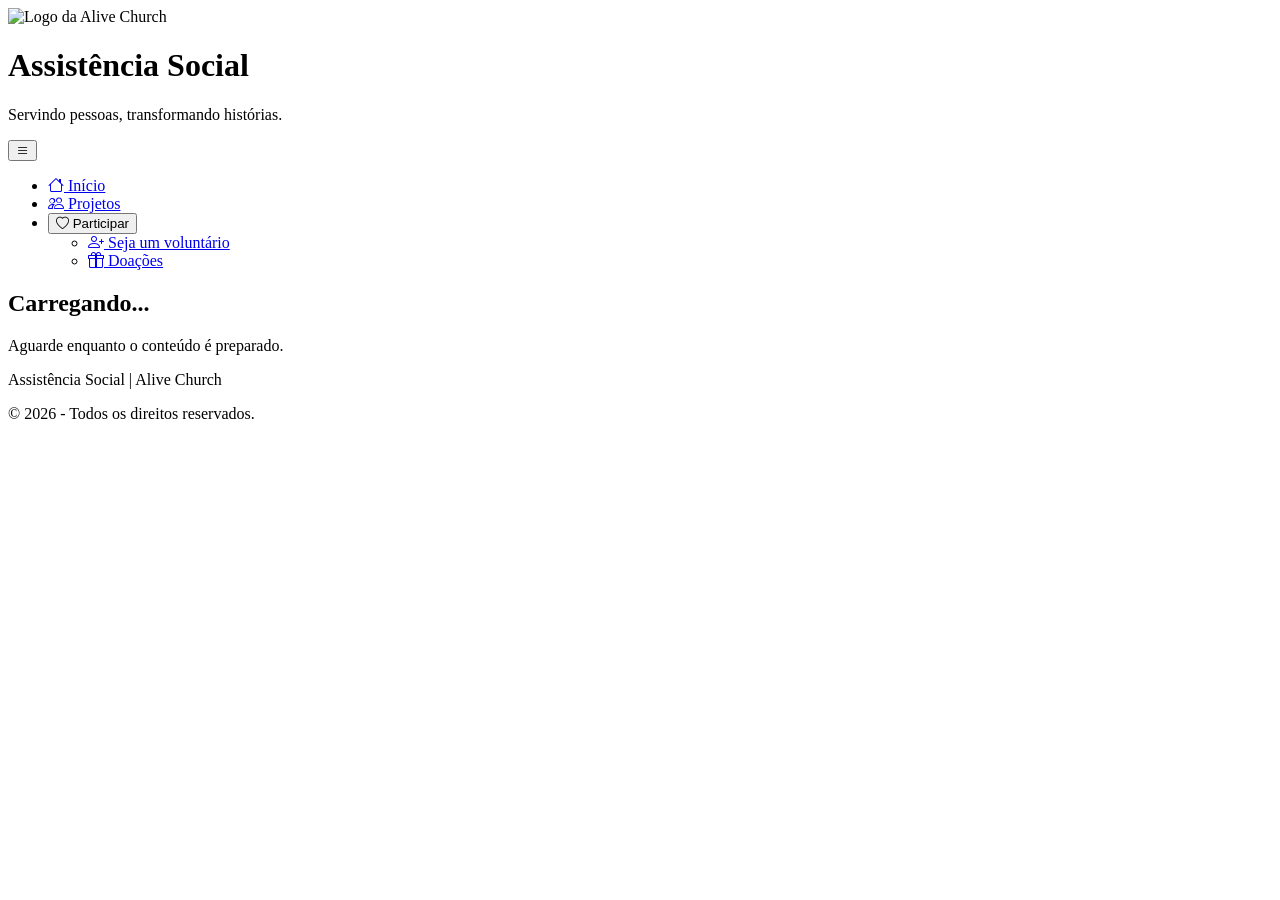
==== 00_HTML/index.html @ 91a14080 "feat: adiciona página principal da SPA" ====
<!DOCTYPE html>
<html lang="pt-BR">

<head>
    <meta charset="UTF-8">

    <meta
        name="viewport"
        content="width=device-width, initial-scale=1.0"
    >

    <meta
        name="description"
        content="Ministério de Assistência Social da Alive Church. Conheça nossos projetos, ações sociais e formas de contribuir."
    >

    <title>Assistência Social | Alive Church</title>

    <!-- CSS PRINCIPAL DO PROJETO -->
    <link
        rel="stylesheet"
        href="../01_CSS/style.css"
    >

    <!--
        BIBLIOTECA EXTERNA:
        Bootstrap Icons carregado via CDN.
    -->
    <link
        rel="stylesheet"
        href="https://cdn.jsdelivr.net/npm/bootstrap-icons@1.11.3/font/bootstrap-icons.min.css"
    >
</head>

<body>

    <header>

        <img
            src="../03_Imagens/logo-alive.PNG"
            alt="Logo da Alive Church"
            class="logo"
        >

        <h1>Assistência Social</h1>

        <p>
            Servindo pessoas, transformando histórias.
        </p>

    </header>


    <nav
        class="navegacao"
        aria-label="Navegação principal"
    >

        <button
            class="menu-hamburguer"
            type="button"
            aria-label="Abrir menu de navegação"
            aria-expanded="false"
            aria-controls="menu-principal"
        >
            <i
                class="bi bi-list"
                aria-hidden="true"
            ></i>
        </button>

        <ul
            class="menu-principal"
            id="menu-principal"
        >

            <li>
                <a
                    href="#inicio"
                    data-rota="inicio"
                >
                    <i
                        class="bi bi-house"
                        aria-hidden="true"
                    ></i>
                    Início
                </a>
            </li>

            <li>
                <a
                    href="#projetos"
                    data-rota="projetos"
                >
                    <i
                        class="bi bi-people"
                        aria-hidden="true"
                    ></i>
                    Projetos
                </a>
            </li>

            <li class="item-dropdown">

                <button
                    class="botao-dropdown"
                    type="button"
                    aria-expanded="false"
                >
                    <i
                        class="bi bi-heart"
                        aria-hidden="true"
                    ></i>
                    Participar
                </button>

                <ul class="submenu">

                    <li>
                        <a
                            href="#cadastro"
                            data-rota="cadastro"
                        >
                            <i
                                class="bi bi-person-plus"
                                aria-hidden="true"
                            ></i>
                            Seja um voluntário
                        </a>
                    </li>

                    <li>
                        <a
                            href="#doacoes"
                            data-rota="doacoes"
                        >
                            <i
                                class="bi bi-gift"
                                aria-hidden="true"
                            ></i>
                            Doações
                        </a>
                    </li>

                </ul>

            </li>

        </ul>

    </nav>


    <!--
        O conteúdo das páginas será inserido
        dinamicamente pelo JavaScript.
    -->

    <main id="app">

        <section>

            <h2>Carregando...</h2>

            <p>
                Aguarde enquanto o conteúdo é preparado.
            </p>

        </section>

    </main>


    <footer>

        <p>
            Assistência Social | Alive Church
        </p>

        <p>
            &copy; 2026 - Todos os direitos reservados.
        </p>

    </footer>


    <!-- ===================================
         MÓDULOS JAVASCRIPT
         A ordem respeita as dependências.
    ==================================== -->

    <script src="../02_=JS/dados.js"></script>

    <script src="../02_JS/templates.js"></script>

    <script src="../02_JS/storage.js"></script>

    <script src="../02_JS/formulario.js"></script>

    <script src="../02_JS/navegacao.js"></script>

    <script src="../02_JS/app.js"></script>

</body>

</html>
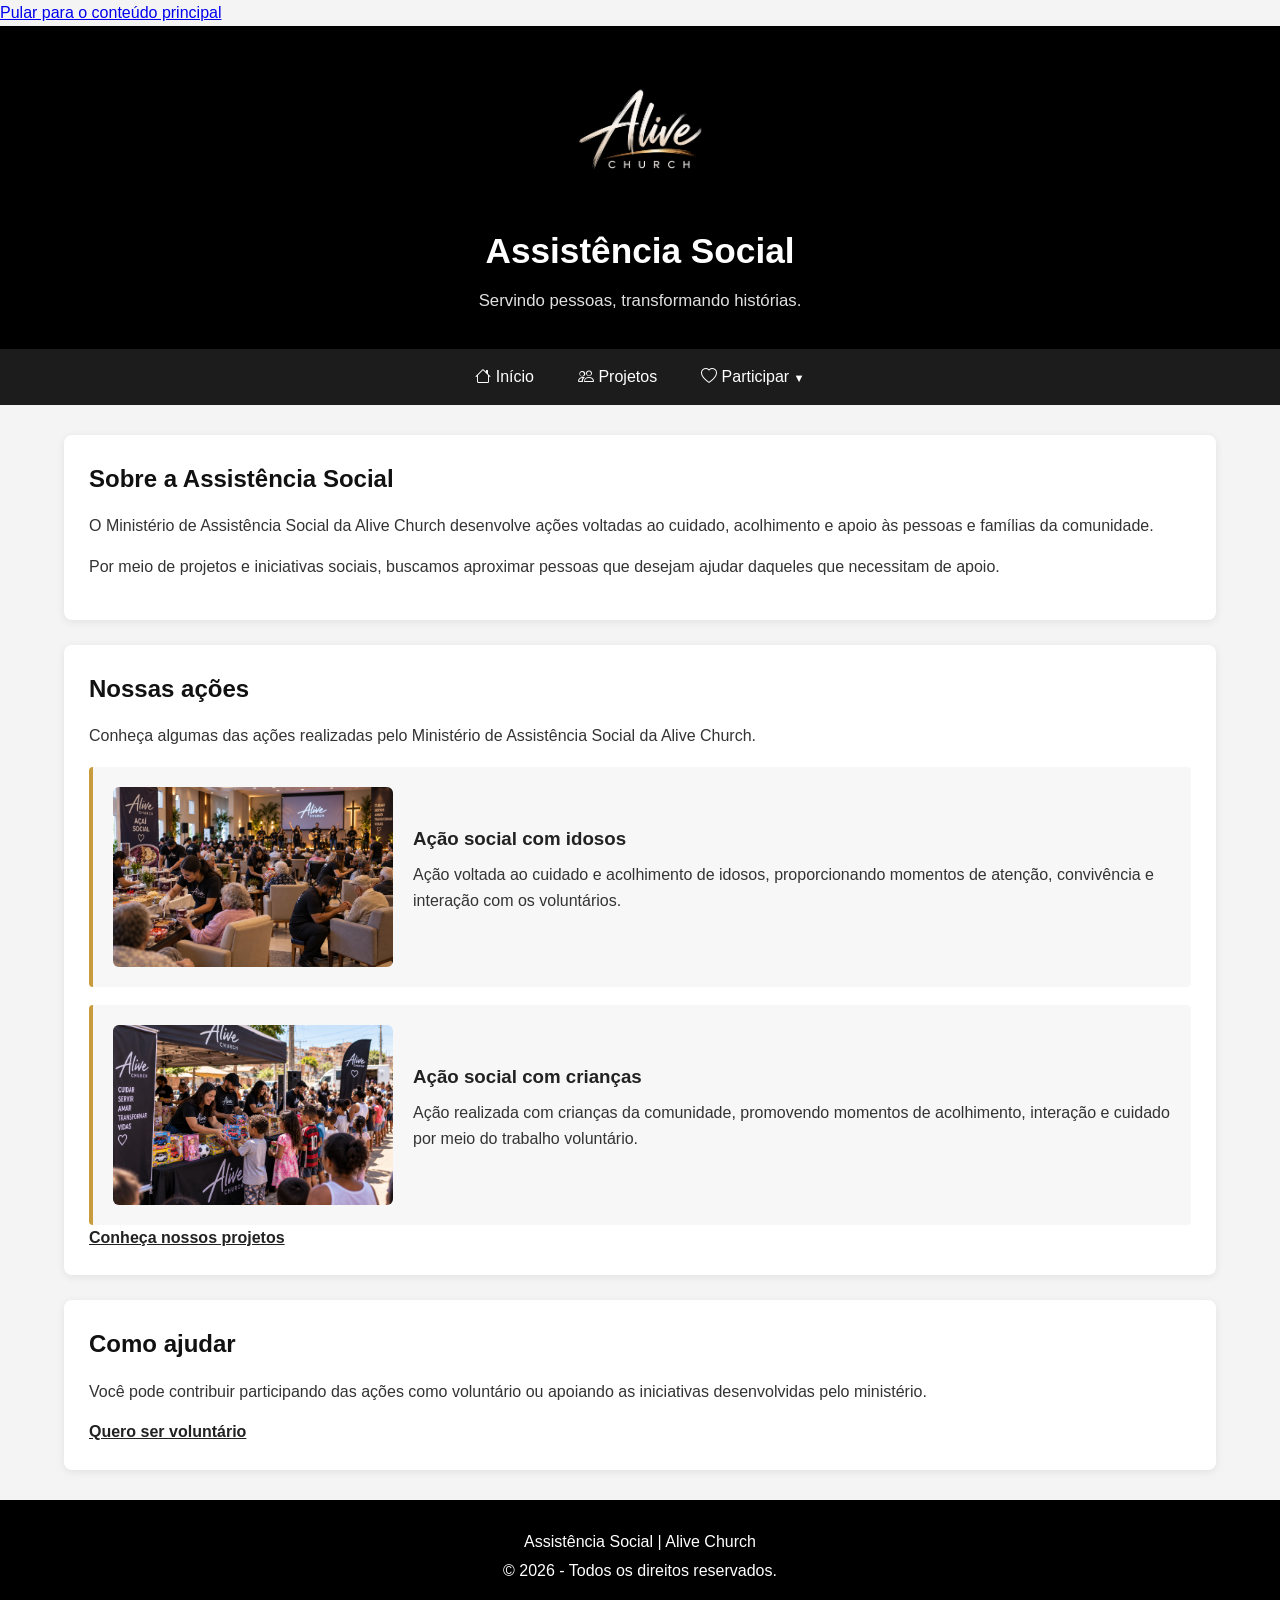
==== commit 134645bc: "feat: melhora navegação por teclado e acesso ao conteúdo" ====
--- a/00_HTML/index.html
+++ b/00_HTML/index.html
@@ -33,6 +33,20 @@
 </head>
 
 <body>
+
+    <!--
+        ACESSIBILIDADE:
+        Permite que usuários que navegam pelo teclado
+        ignorem diretamente o menu e avancem
+        para o conteúdo principal.
+    -->
+    <a
+        class="skip-link"
+        href="#app"
+    >
+        Pular para o conteúdo principal
+    </a>
+
 
     <header>
 
@@ -154,9 +168,16 @@
     <!--
         O conteúdo das páginas será inserido
         dinamicamente pelo JavaScript.
+
+        tabindex="-1" permite que o foco seja
+        direcionado programaticamente ao conteúdo
+        principal durante a navegação da SPA.
     -->
 
-    <main id="app">
+    <main
+        id="app"
+        tabindex="-1"
+    >
 
         <section>
 
@@ -189,7 +210,7 @@
          A ordem respeita as dependências.
     ==================================== -->
 
-    <script src="../02_=JS/dados.js"></script>
+    <script src="../02_JS/dados.js"></script>
 
     <script src="../02_JS/templates.js"></script>
 
--- a/01_CSS/style.css
+++ b/01_CSS/style.css
@@ -0,0 +1,807 @@
+/* ========================================
+   DESIGN SYSTEM
+======================================== */
+
+:root {
+    /* Cores principais */
+    --cor-preto: #000000;
+    --cor-preto-suave: #1c1c1c;
+    --cor-cinza-escuro: #333333;
+    --cor-cinza: #666666;
+    --cor-cinza-claro: #e0e0e0;
+    --cor-fundo: #f4f4f4;
+    --cor-card: #f7f7f7;
+    --cor-branco: #ffffff;
+    --cor-dourado: #c89b3c;
+
+    /* Cores de feedback */
+    --cor-sucesso: #4f7f4f;
+    --cor-erro: #a94442;
+
+    /* Tipografia */
+    --fonte-principal: Arial, Helvetica, sans-serif;
+
+    --texto-xs: 0.8rem;
+    --texto-sm: 0.9rem;
+    --texto-md: 1rem;
+    --texto-lg: 1.2rem;
+    --texto-xl: 1.8rem;
+    --texto-xxl: 2.2rem;
+
+    /* Espaçamentos */
+    --espaco-1: 5px;
+    --espaco-2: 10px;
+    --espaco-3: 15px;
+    --espaco-4: 20px;
+    --espaco-5: 25px;
+    --espaco-6: 30px;
+    --espaco-7: 35px;
+
+    /* Bordas */
+    --raio-pequeno: 4px;
+    --raio-medio: 6px;
+    --raio-grande: 8px;
+}
+
+
+/* ========================================
+   CONFIGURAÇÕES GERAIS
+======================================== */
+
+* {
+    box-sizing: border-box;
+    margin: 0;
+    padding: 0;
+}
+
+html {
+    scroll-behavior: smooth;
+}
+
+body {
+    font-family: var(--fonte-principal);
+    background-color: var(--cor-fundo);
+    color: var(--cor-cinza-escuro);
+    line-height: 1.6;
+}
+
+
+/* ========================================
+   CABEÇALHO
+======================================== */
+
+header {
+    background-color: var(--cor-preto);
+    color: var(--cor-branco);
+    text-align: center;
+    padding: var(--espaco-7) var(--espaco-4);
+}
+
+.logo {
+    width: 140px;
+    max-width: 40%;
+    height: auto;
+    margin-bottom: var(--espaco-3);
+}
+
+header h1 {
+    font-size: var(--texto-xxl);
+    margin-bottom: 8px;
+}
+
+header p {
+    font-size: 1.05rem;
+    color: var(--cor-cinza-claro);
+}
+
+
+/* ========================================
+   NAVEGAÇÃO
+======================================== */
+
+.navegacao {
+    position: relative;
+    z-index: 1000;
+    background-color: var(--cor-preto-suave);
+}
+
+.menu-principal {
+    display: flex;
+    justify-content: center;
+    align-items: center;
+    list-style: none;
+}
+
+.menu-principal a,
+.botao-dropdown {
+    display: block;
+    color: var(--cor-branco);
+    background: transparent;
+    border: none;
+    text-decoration: none;
+    font-family: inherit;
+    font-size: var(--texto-md);
+    padding: 15px 22px;
+    cursor: pointer;
+    transition:
+        background-color 0.3s,
+        color 0.3s,
+        transform 0.15s;
+}
+
+.menu-principal a:hover,
+.menu-principal a:focus,
+.botao-dropdown:hover,
+.botao-dropdown:focus {
+    background-color: var(--cor-cinza-escuro);
+    color: var(--cor-dourado);
+}
+
+.menu-principal a:active,
+.botao-dropdown:active {
+    background-color: var(--cor-preto);
+    transform: scale(0.97);
+}
+
+
+/* ========================================
+   DROPDOWN
+======================================== */
+
+.item-dropdown {
+    position: relative;
+}
+
+.botao-dropdown::after {
+    content: " ▼";
+    font-size: 0.7rem;
+}
+
+.submenu {
+    display: none;
+    position: absolute;
+    top: 100%;
+    left: 0;
+    min-width: 210px;
+    list-style: none;
+    background-color: var(--cor-preto-suave);
+    box-shadow: 0 4px 10px rgba(0, 0, 0, 0.25);
+}
+
+.submenu a {
+    width: 100%;
+    white-space: nowrap;
+}
+
+.item-dropdown:hover .submenu,
+.item-dropdown:focus-within .submenu,
+.item-dropdown.aberto .submenu {
+    display: block;
+}
+
+
+/* ========================================
+   BOTÃO HAMBÚRGUER
+======================================== */
+
+.menu-hamburguer {
+    display: none;
+    background-color: transparent;
+    color: var(--cor-branco);
+    border: none;
+    font-size: 1.8rem;
+    padding: 12px 18px;
+    cursor: pointer;
+    transition:
+        background-color 0.3s,
+        color 0.3s,
+        transform 0.15s;
+}
+
+.menu-hamburguer:hover,
+.menu-hamburguer:focus {
+    background-color: var(--cor-cinza-escuro);
+    color: var(--cor-dourado);
+}
+
+.menu-hamburguer:active {
+    transform: scale(0.92);
+}
+
+
+/* ========================================
+   GRID PRINCIPAL DE 12 COLUNAS
+======================================== */
+
+main {
+    width: 90%;
+    max-width: 1200px;
+    margin: var(--espaco-6) auto;
+
+    display: grid;
+    grid-template-columns: repeat(12, 1fr);
+    gap: var(--espaco-5);
+}
+
+main > section {
+    grid-column: span 12;
+}
+
+
+/* ========================================
+   SEÇÕES
+======================================== */
+
+section {
+    background-color: var(--cor-branco);
+    padding: var(--espaco-5);
+    border-radius: var(--raio-grande);
+    box-shadow: 0 2px 8px rgba(0, 0, 0, 0.08);
+}
+
+section h2 {
+    color: #111111;
+    margin-bottom: var(--espaco-3);
+}
+
+section p {
+    margin-bottom: var(--espaco-3);
+}
+
+
+/* ========================================
+   PROJETOS E AÇÕES SOCIAIS
+======================================== */
+
+article {
+    background-color: var(--cor-card);
+    border-left: 4px solid var(--cor-dourado);
+    border-radius: var(--raio-pequeno);
+    margin-top: 18px;
+    padding: var(--espaco-4);
+}
+
+article h3 {
+    color: #222222;
+    margin-bottom: 8px;
+}
+
+.acao-social {
+    display: flex;
+    align-items: center;
+    gap: var(--espaco-4);
+    overflow: hidden;
+}
+
+.acao-social img {
+    width: 280px;
+    height: 180px;
+    object-fit: cover;
+    border-radius: var(--raio-medio);
+    flex-shrink: 0;
+}
+
+.acao-social div {
+    flex: 1;
+}
+
+
+/* ========================================
+   BADGES
+======================================== */
+
+.badge {
+    display: inline-block;
+    background-color: var(--cor-dourado);
+    color: var(--cor-preto);
+    font-size: var(--texto-xs);
+    font-weight: bold;
+    letter-spacing: 0.5px;
+    padding: 4px 9px;
+    margin-bottom: var(--espaco-2);
+    border-radius: 20px;
+}
+
+
+/* ========================================
+   ALERTAS
+======================================== */
+
+.alerta {
+    width: 100%;
+    padding: var(--espaco-3) var(--espaco-4);
+    margin: var(--espaco-4) 0;
+    border-radius: var(--raio-medio);
+}
+
+.alerta-informativo {
+    background-color: #fff8e8;
+    color: var(--cor-cinza-escuro);
+    border-left: 4px solid var(--cor-dourado);
+}
+
+.alerta-informativo strong {
+    color: #6b5018;
+}
+
+.alerta-erro {
+    background-color: #fbeaea;
+    color: var(--cor-erro);
+    border-left: 4px solid var(--cor-erro);
+}
+
+.alerta-erro strong {
+    color: var(--cor-erro);
+}
+
+
+/* ========================================
+   LINKS DO CONTEÚDO
+======================================== */
+
+main a {
+    color: #222222;
+    font-weight: bold;
+    transition:
+        color 0.3s,
+        opacity 0.3s;
+}
+
+main a:hover,
+main a:focus {
+    color: var(--cor-dourado);
+}
+
+main a:active {
+    opacity: 0.65;
+}
+
+
+/* ========================================
+   FORMULÁRIO
+======================================== */
+
+form {
+    margin-top: var(--espaco-4);
+}
+
+fieldset {
+    border: 1px solid #cccccc;
+    border-radius: var(--raio-medio);
+    margin-bottom: 22px;
+    padding: var(--espaco-4);
+}
+
+legend {
+    color: #111111;
+    font-weight: bold;
+    padding: 0 8px;
+}
+
+label {
+    display: block;
+    font-weight: bold;
+    margin-top: 14px;
+    margin-bottom: var(--espaco-1);
+}
+
+input,
+select,
+textarea {
+    width: 100%;
+    padding: 11px;
+    border: 2px solid #aaaaaa;
+    border-radius: var(--raio-pequeno);
+    font-family: inherit;
+    font-size: var(--texto-md);
+    background-color: var(--cor-branco);
+
+    transition:
+        border-color 0.3s,
+        box-shadow 0.3s,
+        background-color 0.3s;
+}
+
+
+/* ========================================
+   FEEDBACK DO FORMULÁRIO
+======================================== */
+
+textarea {
+    resize: vertical;
+}
+
+input:focus,
+select:focus,
+textarea:focus {
+    outline: none;
+    border-color: var(--cor-dourado);
+    box-shadow: 0 0 0 3px rgba(200, 155, 60, 0.18);
+}
+
+input:valid:not(:placeholder-shown) {
+    border-color: var(--cor-sucesso);
+}
+
+input:invalid:not(:placeholder-shown) {
+    border-color: var(--cor-erro);
+}
+
+input:focus:valid,
+input:focus:invalid {
+    border-color: var(--cor-dourado);
+}
+
+
+/* ========================================
+   ESTADOS CONTROLADOS PELO JAVASCRIPT
+======================================== */
+
+input.campo-valido,
+select.campo-valido,
+textarea.campo-valido {
+    border-color: var(--cor-sucesso);
+    background-color: #f4faf4;
+}
+
+input.campo-invalido,
+select.campo-invalido,
+textarea.campo-invalido {
+    border-color: var(--cor-erro);
+    background-color: #fff6f6;
+}
+
+input.campo-valido:focus,
+select.campo-valido:focus,
+textarea.campo-valido:focus {
+    border-color: var(--cor-sucesso);
+    box-shadow: 0 0 0 3px rgba(79, 127, 79, 0.18);
+}
+
+input.campo-invalido:focus,
+select.campo-invalido:focus,
+textarea.campo-invalido:focus {
+    border-color: var(--cor-erro);
+    box-shadow: 0 0 0 3px rgba(169, 68, 66, 0.18);
+}
+
+input:disabled,
+select:disabled,
+textarea:disabled {
+    background-color: var(--cor-cinza-claro);
+    color: var(--cor-cinza);
+    cursor: not-allowed;
+    opacity: 0.7;
+}
+
+
+/* ========================================
+   BOTÃO DO FORMULÁRIO
+======================================== */
+
+form button {
+    background-color: var(--cor-preto);
+    color: var(--cor-branco);
+    border: none;
+    border-radius: 5px;
+    cursor: pointer;
+    font-size: var(--texto-md);
+    padding: 13px 24px;
+
+    transition:
+        background-color 0.3s,
+        color 0.3s,
+        transform 0.15s,
+        box-shadow 0.3s,
+        opacity 0.3s;
+}
+
+form button:hover {
+    background-color: var(--cor-cinza-escuro);
+    color: var(--cor-dourado);
+}
+
+form button:focus {
+    outline: none;
+    background-color: var(--cor-cinza-escuro);
+    color: var(--cor-dourado);
+    box-shadow: 0 0 0 3px rgba(200, 155, 60, 0.35);
+}
+
+form button:active {
+    background-color: var(--cor-preto-suave);
+    transform: scale(0.97);
+}
+
+form button:disabled {
+    background-color: var(--cor-cinza-claro);
+    color: var(--cor-cinza);
+    cursor: not-allowed;
+    opacity: 0.6;
+    transform: none;
+    box-shadow: none;
+}
+
+
+/* ========================================
+   TOAST
+======================================== */
+
+.toast {
+    position: fixed;
+    right: var(--espaco-4);
+    bottom: var(--espaco-4);
+    z-index: 2000;
+
+    width: min(360px, calc(100% - 40px));
+    padding: var(--espaco-3) var(--espaco-4);
+
+    background-color: var(--cor-preto-suave);
+    color: var(--cor-branco);
+
+    border-left: 5px solid var(--cor-sucesso);
+    border-radius: var(--raio-medio);
+
+    box-shadow: 0 6px 20px rgba(0, 0, 0, 0.25);
+
+    opacity: 0;
+    visibility: hidden;
+    transform: translateY(20px);
+
+    transition:
+        opacity 0.3s,
+        transform 0.3s,
+        visibility 0.3s;
+}
+
+.toast strong,
+.toast span {
+    display: block;
+}
+
+.toast strong {
+    color: var(--cor-branco);
+    margin-bottom: var(--espaco-1);
+}
+
+.toast span {
+    color: var(--cor-cinza-claro);
+    font-size: var(--texto-sm);
+}
+
+.toast.ativo {
+    opacity: 1;
+    visibility: visible;
+    transform: translateY(0);
+}
+
+
+/* ========================================
+   RODAPÉ
+======================================== */
+
+footer {
+    background-color: var(--cor-preto);
+    color: var(--cor-branco);
+    text-align: center;
+    margin-top: var(--espaco-6);
+    padding: var(--espaco-5) var(--espaco-4);
+}
+
+footer p {
+    margin: 4px 0;
+}
+
+
+/* ========================================
+   BREAKPOINT 1
+   DESKTOP PANORÂMICO
+   1400px OU MAIS
+======================================== */
+
+@media (min-width: 1400px) {
+
+    main {
+        max-width: 1300px;
+    }
+
+    header h1 {
+        font-size: 2.4rem;
+    }
+}
+
+
+/* ========================================
+   BREAKPOINT 2
+   DESKTOP / NOTEBOOK
+   ATÉ 1200px
+======================================== */
+
+@media (max-width: 1200px) {
+
+    main {
+        width: 92%;
+    }
+
+    .acao-social img {
+        width: 260px;
+    }
+}
+
+
+/* ========================================
+   BREAKPOINT 3
+   TABLET HORIZONTAL
+   ATÉ 992px
+======================================== */
+
+@media (max-width: 992px) {
+
+    main {
+        width: 92%;
+        gap: var(--espaco-4);
+    }
+
+    .acao-social img {
+        width: 240px;
+        height: 170px;
+    }
+
+    .menu-principal a,
+    .botao-dropdown {
+        padding: 14px 18px;
+    }
+}
+
+
+/* ========================================
+   BREAKPOINT 4
+   TABLET / MOBILE GRANDE
+   ATÉ 768px
+======================================== */
+
+@media (max-width: 768px) {
+
+    .menu-hamburguer {
+        display: block;
+        margin-left: auto;
+    }
+
+    .menu-principal {
+        display: none;
+        flex-direction: column;
+        align-items: stretch;
+        width: 100%;
+    }
+
+    .menu-principal.ativo {
+        display: flex;
+    }
+
+    .menu-principal > li {
+        width: 100%;
+    }
+
+    .menu-principal a,
+    .botao-dropdown {
+        width: 100%;
+        text-align: left;
+        border-top: 1px solid var(--cor-cinza-escuro);
+    }
+
+    .submenu {
+        position: static;
+        width: 100%;
+        min-width: 0;
+        box-shadow: none;
+        background-color: #292929;
+    }
+
+    .item-dropdown:hover .submenu {
+        display: none;
+    }
+
+    .item-dropdown.aberto .submenu {
+        display: block;
+    }
+
+    .submenu a {
+        padding-left: 40px;
+    }
+
+    main {
+        width: 94%;
+    }
+
+    .acao-social {
+        flex-direction: column;
+        align-items: stretch;
+    }
+
+    .acao-social img {
+        width: 100%;
+        height: 260px;
+    }
+
+    .toast {
+        right: var(--espaco-3);
+        bottom: var(--espaco-3);
+        width: calc(100% - 30px);
+    }
+}
+
+
+/* ========================================
+   BREAKPOINT 5
+   MOBILE
+   ATÉ 600px
+======================================== */
+
+@media (max-width: 600px) {
+
+    header {
+        padding: var(--espaco-6) var(--espaco-3);
+    }
+
+    .logo {
+        width: 110px;
+    }
+
+    header h1 {
+        font-size: var(--texto-xl);
+    }
+
+    main {
+        width: 94%;
+        margin: var(--espaco-4) auto;
+        gap: var(--espaco-3);
+    }
+
+    section {
+        padding: 18px;
+    }
+
+    .acao-social img {
+        height: 220px;
+    }
+
+    fieldset {
+        padding: var(--espaco-3);
+    }
+
+    form button {
+        width: 100%;
+    }
+}
+
+
+/* ========================================
+   BREAKPOINT EXTRA
+   MOBILE PEQUENO
+   ATÉ 400px
+======================================== */
+
+@media (max-width: 400px) {
+
+    header h1 {
+        font-size: 1.6rem;
+    }
+
+    header p {
+        font-size: var(--texto-sm);
+    }
+
+    section {
+        padding: var(--espaco-3);
+    }
+
+    .acao-social img {
+        height: 190px;
+    }
+
+    input,
+    select,
+    textarea {
+        font-size: 16px;
+    }
+}
